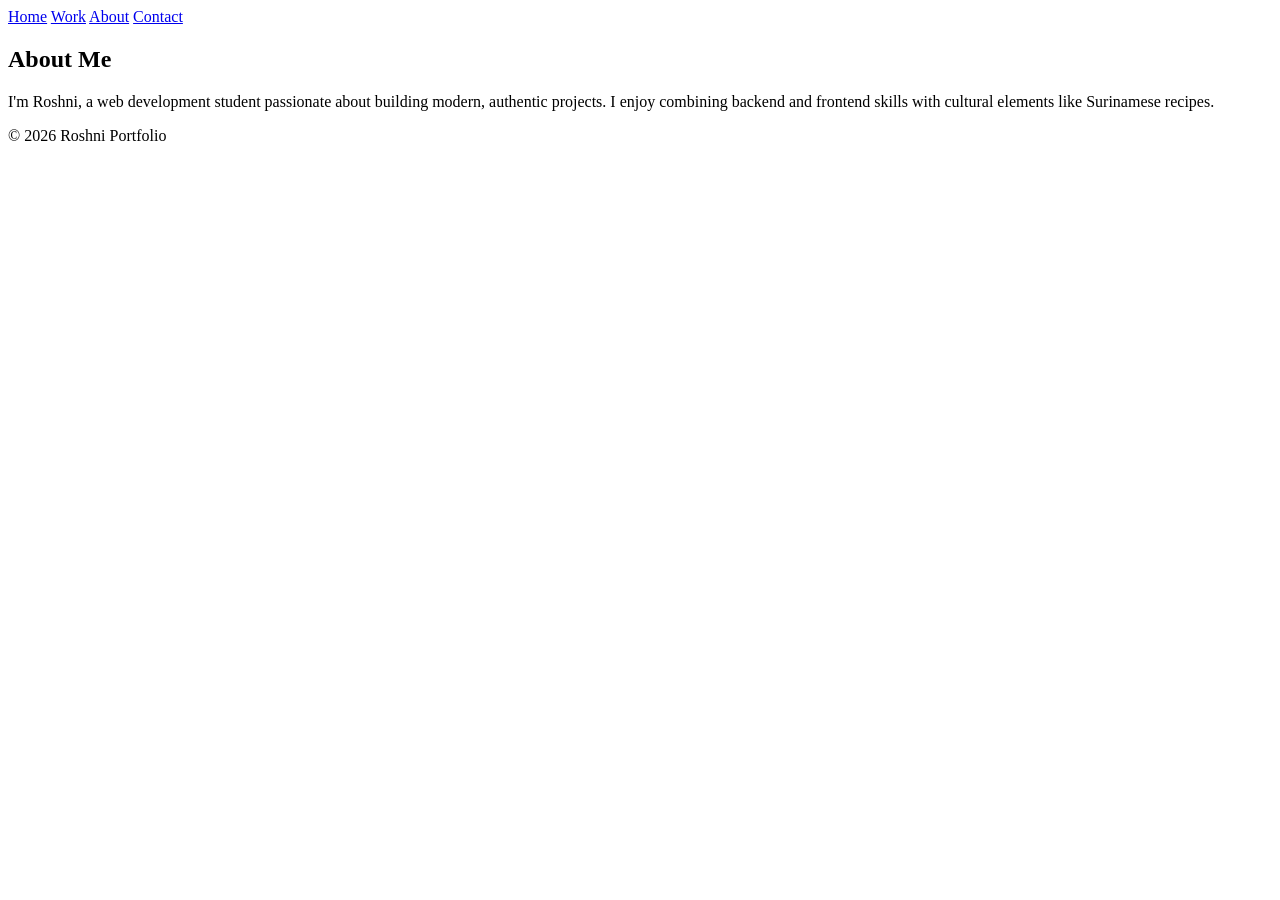
==== about.html @ 7f9c738f "Newly added" ====
<!DOCTYPE html>
<html lang="en">
<head>
  <meta charset="UTF-8">
  <meta name="viewport" content="width=device-width, initial-scale=1.0">
  <title>About | Roshni</title>
  <link rel="stylesheet" href="css/style.css">
</head>
<body>
  <header>
    <nav>
      <a href="index.html">Home</a>
      <a href="work.html">Work</a>
      <a href="about.html">About</a>
      <a href="contact.html">Contact</a>
    </nav>
  </header>

  <main>
    <h2>About Me</h2>
    <p>I'm Roshni, a web development student passionate about building modern, authentic projects. I enjoy combining backend and frontend skills with cultural elements like Surinamese recipes.</p>
  </main>

  <footer>
    <p>&copy; 2026 Roshni Portfolio</p>
  </footer>
</body>
</html>
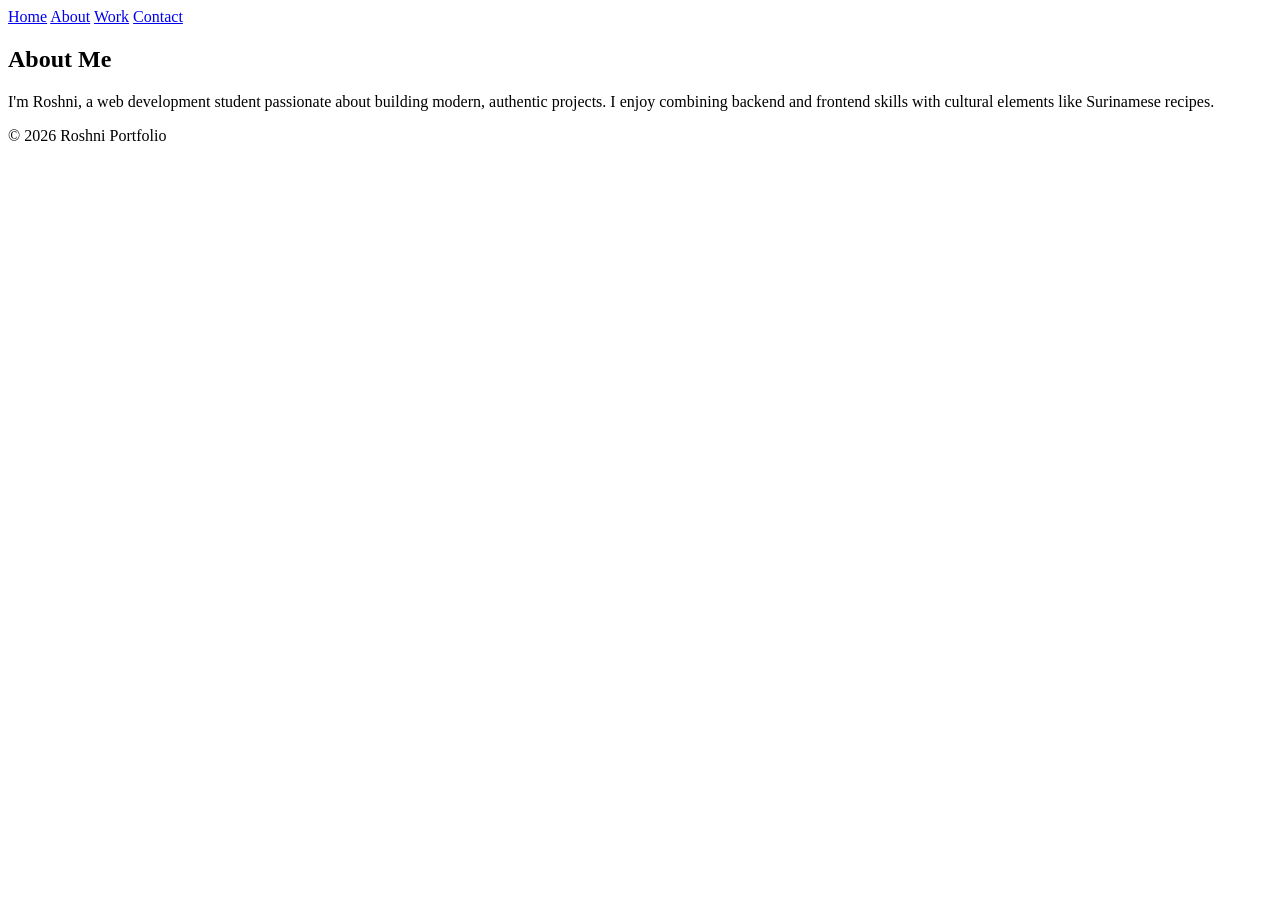
==== commit 9a214e52: "newly added" ====
--- a/about.html
+++ b/about.html
@@ -10,15 +10,16 @@
   <header>
     <nav>
       <a href="index.html">Home</a>
+      <a href="about.html">About</a>
       <a href="work.html">Work</a>
-      <a href="about.html">About</a>
       <a href="contact.html">Contact</a>
     </nav>
   </header>
 
   <main>
     <h2>About Me</h2>
-    <p>I'm Roshni, a web development student passionate about building modern, authentic projects. I enjoy combining backend and frontend skills with cultural elements like Surinamese recipes.</p>
+    <p>I'm Roshni, a web development student passionate about building modern, authentic projects. I enjoy combining backend and frontend skills with cultural elements like Surinamese recipes.
+    </p>
   </main>
 
   <footer>
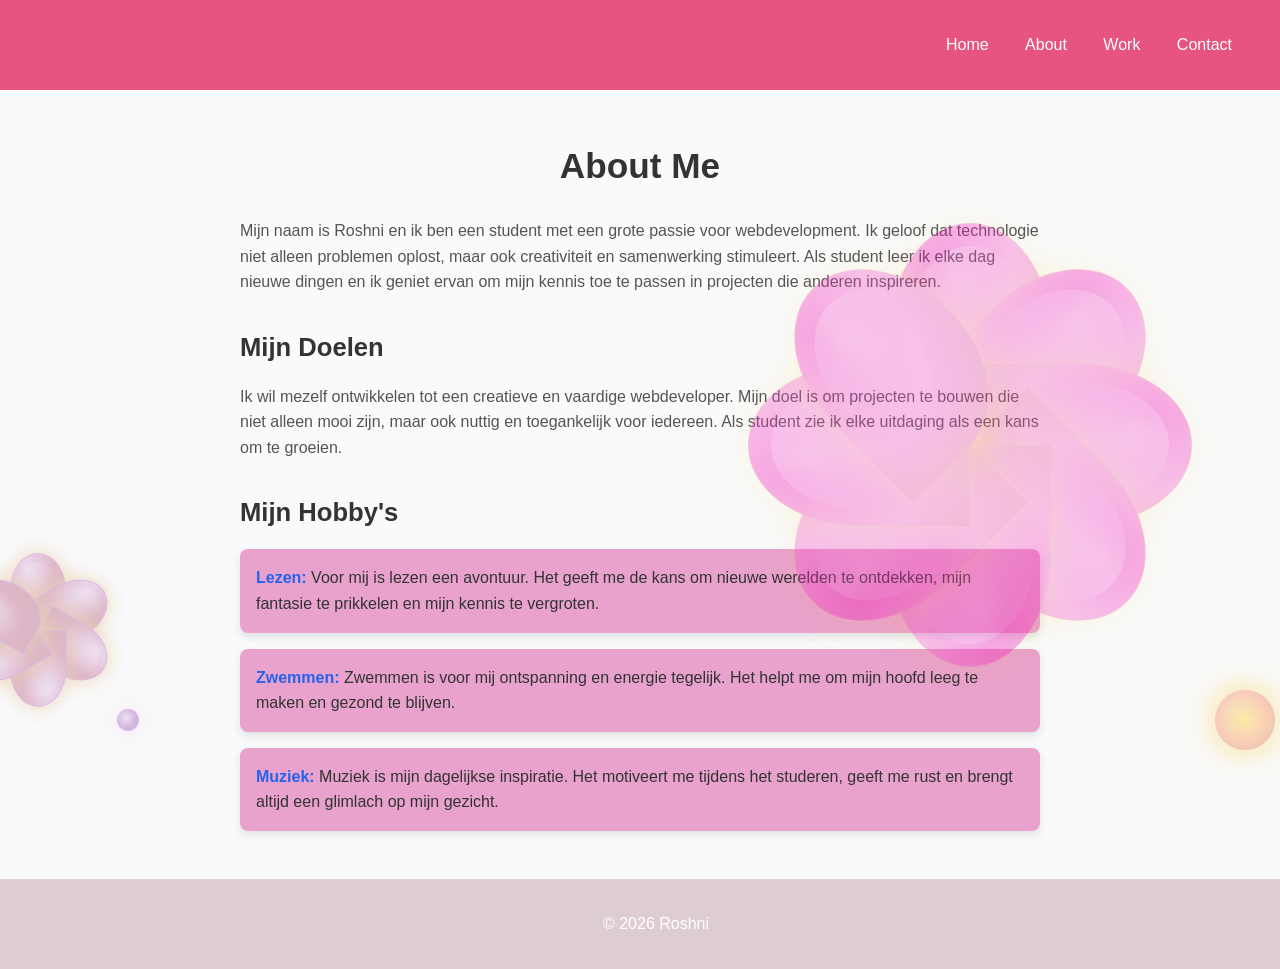
==== commit cea40ba3: "First commit" ====
--- a/about.html
+++ b/about.html
@@ -1,10 +1,10 @@
 <!DOCTYPE html>
-<html lang="en">
+<html lang="nl">
 <head>
   <meta charset="UTF-8">
   <meta name="viewport" content="width=device-width, initial-scale=1.0">
-  <title>About | Roshni</title>
-  <link rel="stylesheet" href="css/style.css">
+  <title>Over Mij - Roshni</title>
+  <link rel="stylesheet" href="css/about.css">
 </head>
 <body>
   <header>
@@ -16,14 +16,65 @@
     </nav>
   </header>
 
-  <main>
-    <h2>About Me</h2>
-    <p>I'm Roshni, a web development student passionate about building modern, authentic projects. I enjoy combining backend and frontend skills with cultural elements like Surinamese recipes.
+  <main id="about">
+    <h1>About Me</h1>
+    <p>
+      Mijn naam is Roshni en ik ben een student met een grote passie voor webdevelopment. 
+      Ik geloof dat technologie niet alleen problemen oplost, maar ook creativiteit en samenwerking stimuleert. 
+      Als student leer ik elke dag nieuwe dingen en ik geniet ervan om mijn kennis toe te passen in projecten die anderen inspireren.
     </p>
+
+    <h2>Mijn Doelen</h2>
+    <p>
+      Ik wil mezelf ontwikkelen tot een creatieve en vaardige webdeveloper. 
+      Mijn doel is om projecten te bouwen die niet alleen mooi zijn, maar ook nuttig en toegankelijk voor iedereen. 
+      Als student zie ik elke uitdaging als een kans om te groeien.
+    </p>
+
+    <h2>Mijn Hobby's</h2>
+    <ul>
+      <li><strong>Lezen:</strong> Voor mij is lezen een avontuur. Het geeft me de kans om nieuwe werelden te ontdekken, mijn fantasie te prikkelen en mijn kennis te vergroten.</li>
+      <li><strong>Zwemmen:</strong> Zwemmen is voor mij ontspanning en energie tegelijk. Het helpt me om mijn hoofd leeg te maken en gezond te blijven.</li>
+      <li><strong>Muziek:</strong> Muziek is mijn dagelijkse inspiratie. Het motiveert me tijdens het studeren, geeft me rust en brengt altijd een glimlach op mijn gezicht.</li>
+    </ul>
+
+   
+   <!-- Achtergrond bloemen -->
+<div class="flowers-wrapper">
+  <!-- GROTE BLOEM - RECHTS (Oranje/Geel) -->
+  <div class="flower big-flower">
+    <div class="petal p1"></div>
+    <div class="petal p2"></div>
+    <div class="petal p3"></div>
+    <div class="petal p4"></div>
+    <div class="petal p5"></div>
+    <div class="petal p6"></div>
+    <div class="petal p7"></div>
+    <div class="petal p8"></div>
+    <div class="flower-center big-center"></div>
+    <div class="sparkle s1"></div>
+    <div class="sparkle s2"></div>
+    <div class="sparkle s3"></div>
+    <div class="sparkle s4"></div>
+  </div>
+
+  <!-- KLEINE BLOEM - LINKS (Paars/Blauw) -->
+  <div class="flower small-flower">
+    <div class="petal sp1"></div>
+    <div class="petal sp2"></div>
+    <div class="petal sp3"></div>
+    <div class="petal sp4"></div>
+    <div class="petal sp5"></div>
+    <div class="petal sp6"></div>
+    <div class="flower-center small-center"></div>
+  </div>
+</div>
   </main>
 
   <footer>
-    <p>&copy; 2026 Roshni Portfolio</p>
+    <p>&copy; 2026 Roshni</p>
   </footer>
+
+  <script src="about.js"></script>
 </body>
-</html>
+</html>
--- a/css/about.css
+++ b/css/about.css
@@ -0,0 +1,473 @@
+/* Algemene stijl */
+body {
+  font-family: 'Segoe UI', Arial, sans-serif;
+  margin: 0;
+  background-color: #f9fafb;
+  color: #333;
+  line-height: 1.6;
+}
+
+/* Header */
+header {
+  background: #E75480;
+  padding: 2rem;
+  text-align: right;
+}
+
+nav a {
+  color: white;
+  margin: 0 1rem;
+  text-decoration: none;
+  font-weight: 500;
+}
+
+nav a:hover {
+  text-decoration: underline;
+}
+
+/* Main sectie */
+#about {
+  max-width: 800px;
+  margin: 3rem auto;
+  padding: 0 1rem;
+}
+
+#about h1 {
+  text-align: center;
+  font-size: 2.2rem;
+  color: #333;
+  margin-bottom: 1.5rem;
+}
+
+#about h2 {
+  font-size: 1.6rem;
+  color: #333;
+  margin-top: 2rem;
+  margin-bottom: 1rem;
+
+}
+
+#about p {
+  font-size: 1rem;
+  color: #555;
+  margin-bottom: 1rem;
+  
+}
+
+/* Hobby lijst */
+#about ul {
+  list-style: none;
+  padding: 0;
+}
+
+#about li {
+  background: rgba(220, 101, 172, 0.579);
+  margin-bottom: 1rem;
+  padding: 1rem;
+  border-radius: 8px;
+  box-shadow: 0 4px 8px rgba(0,0,0,0.1);
+}
+
+#about li strong {
+  color: #2563eb;
+}
+
+/* Afbeelding */
+.corner-img {
+  display: block;
+  max-width: 250px;
+  height: auto;
+  border-radius: 12px;
+  margin: 2rem auto;
+  box-shadow: 0 4px 12px rgba(0,0,0,0.15);
+}
+
+
+
+
+/* Footer */
+footer {
+  background: #8d426341;
+  color: white;
+  text-align: center;
+  padding: 1rem;
+  bottom: 0;
+  width: 100%;
+}
+
+/* Zorg dat alles netjes schaalt */
+img {
+  max-width: 100%;
+  height: auto;
+}
+
+/* Hero sectie responsive */
+.hero {
+  display: flex;
+  flex-direction: column; /* standaard: onder elkaar op mobiel */
+  align-items: center;
+  text-align: center;
+  padding: 2rem 1rem;
+}
+
+.hero-text {
+  max-width: 600px;
+}
+
+/* Project cards responsive */
+.projects-container {
+  display: grid;
+  grid-template-columns: repeat(auto-fit, minmax(280px, 1fr));
+  gap: 20px;
+}
+
+/* Media queries voor grotere schermen */
+@media (min-width: 768px) {
+  .hero {
+    flex-direction: row; /* naast elkaar op tablet/desktop */
+    justify-content: space-between;
+    text-align: left;
+  }
+
+  .profile-pic {
+    margin: 0;
+  }
+
+  .profile-pic img {
+    width: 220px;
+    height: 220px;
+  }
+}
+
+@media (min-width: 1024px) {
+  .hero-text h1 {
+    font-size: 3rem;
+  }
+
+  .hero-text p {
+    font-size: 1.4rem;
+  }
+}
+
+
+/* ============================================================
+   BLOEMEN ACHTERGROND - LEVENDE KLEUREN
+   ============================================================ */
+.flowers-wrapper {
+  position: fixed;
+  inset: 0;
+  pointer-events: none;
+  z-index: 0;
+  overflow: hidden;
+}
+
+/* ============================================================
+   BLOEM BASIS
+   ============================================================ */
+.flower {
+  position: absolute;
+  opacity: 0.35;
+}
+
+.petal {
+  position: absolute;
+  border-radius: 50% 50% 50% 0;
+  transform-origin: bottom center;
+}
+
+/* ============================================================
+   GROTE BLOEM - RECHTS 
+   ============================================================ */
+.big-flower {
+  top: 80%;
+  right: -15rem;
+  transform: translateY(-50%);
+  width: 550px;
+  height: 550px;
+  animation: floatBig 12s ease-in-out infinite;
+}
+
+.big-flower .petal {
+  width: 160px;
+  height: 220px;
+  background: radial-gradient(ellipse at 30% 20%, #f004b1, #f452cc, #cb2da4);
+  box-shadow: 0 0 40px rgba(255, 193, 7, 0.3), inset 0 -20px 40px rgba(255, 152, 0, 0.2);
+  border: 1px solid rgba(255, 193, 7, 0.2);
+}
+
+.big-flower .petal::after {
+  content: '';
+  position: absolute;
+  inset: 10%;
+  border-radius: inherit;
+  background: radial-gradient(ellipse at 40% 20%, rgba(255, 255, 255, 0.3), transparent 60%);
+}
+
+.big-flower .p1 { transform: translate(-50%, -100%) rotate(0deg); }
+.big-flower .p2 { transform: translate(-50%, -100%) rotate(45deg); }
+.big-flower .p3 { transform: translate(-50%, -100%) rotate(90deg); }
+.big-flower .p4 { transform: translate(-50%, -100%) rotate(135deg); }
+.big-flower .p5 { transform: translate(-50%, -100%) rotate(180deg); }
+.big-flower .p6 { transform: translate(-50%, -100%) rotate(225deg); }
+.big-flower .p7 { transform: translate(-50%, -100%) rotate(270deg); }
+.big-flower .p8 { transform: translate(-50%, -100%) rotate(315deg); }
+
+/* Groot midden - goud */
+.big-center {
+  position: absolute;
+  top: 50%;
+  left: 50%;
+  transform: translate(-50%, -50%);
+  width: 60px;
+  height: 60px;
+  border-radius: 50%;
+  background: radial-gradient(circle at 40% 40%, #b3185e5a, #f52187, #620336);
+  box-shadow: 
+    0 0 60px rgba(255, 193, 7, 0.5),
+    0 0 120px rgba(255, 193, 7, 0.25),
+    inset 0 -10px 30px rgba(255, 152, 0, 0.3);
+  z-index: 2;
+  animation: pulseBig 3s ease-in-out infinite;
+}
+
+/* Glow ring grote bloem */
+.big-center::before {
+  content: '';
+  position: absolute;
+  top: -20px;
+  left: -20px;
+  width: 100px;
+  height: 100px;
+  border-radius: 50%;
+  background: radial-gradient(circle, rgba(255, 193, 7, 0.967), transparent 70%);
+  animation: ringBig 4s ease-in-out infinite;
+}
+
+.big-center::after {
+  content: '✦';
+  position: absolute;
+  top: 50%;
+  left: 50%;
+  transform: translate(-50%, -50%);
+  font-size: 24px;
+  color: rgba(255, 215, 0, 0.6);
+  animation: sparkleSpin 8s linear infinite;
+}
+
+/* ============================================================
+   KLEINE BLOEM - LINKS (Paars/Blauw)
+   ============================================================ */
+.small-flower {
+  bottom: 10%;
+  left: 3%;
+  width: 180px;
+  height: 180px;
+  opacity: 0.3;
+  animation: floatSmall 8s ease-in-out infinite;
+}
+
+.small-flower .petal {
+  width: 55px;
+  height: 75px;
+  background: radial-gradient(ellipse at 30% 20%, #ce93d8, #a21f53, #8c1434);
+  box-shadow: 0 0 20px rgba(205, 123, 8, 0.962);
+  border: 1px solid rgba(155, 39, 176, 0.979);
+}
+
+.small-flower .petal::after {
+  content: '';
+  position: absolute;
+  inset: 10%;
+  border-radius: inherit;
+  background: radial-gradient(ellipse at 40% 20%, rgba(255, 255, 255, 0.2), transparent 60%);
+}
+
+.small-flower .sp1 { transform: translate(-50%, -100%) rotate(0deg); }
+.small-flower .sp2 { transform: translate(-50%, -100%) rotate(60deg); }
+.small-flower .sp3 { transform: translate(-50%, -100%) rotate(120deg); }
+.small-flower .sp4 { transform: translate(-50%, -100%) rotate(180deg); }
+.small-flower .sp5 { transform: translate(-50%, -100%) rotate(240deg); }
+.small-flower .sp6 { transform: translate(-50%, -100%) rotate(300deg); }
+
+/* Klein midden - paars */
+.small-center {
+  position: absolute;
+  top: 50%;
+  left: 50%;
+  transform: translate(-50%, -50%);
+  width: 22px;
+  height: 22px;
+  border-radius: 50%;
+  background: radial-gradient(circle at 40% 40%, #e1bee7, #7b1fa2, #4a148c);
+  box-shadow: 0 0 30px rgba(156, 39, 176, 0.35);
+  z-index: 2;
+  animation: pulseSmall 3s ease-in-out infinite;
+}
+
+.small-center::before {
+  content: '';
+  position: absolute;
+  top: -8px;
+  left: -8px;
+  width: 38px;
+  height: 38px;
+  border-radius: 50%;
+  background: radial-gradient(circle, rgba(156, 39, 176, 0.15), transparent 70%);
+  animation: ringSmall 3.5s ease-in-out infinite;
+}
+
+/* ============================================================
+   SPARKLES
+   ============================================================ */
+.sparkle {
+  position: absolute;
+  width: 6px;
+  height: 6px;
+  background: radial-gradient(circle, #fff9c4, #ffd700);
+  border-radius: 50%;
+  box-shadow: 0 0 15px rgba(255, 215, 0, 0.8);
+  animation: sparkleFloat 4s ease-in-out infinite;
+}
+
+.s1 { top: 10%; right: 15%; animation-delay: 0s; }
+.s2 { top: 25%; right: 5%; animation-delay: 1.5s; width: 4px; height: 4px; }
+.s3 { top: 70%; right: 20%; animation-delay: 3s; width: 5px; height: 5px; }
+.s4 { top: 85%; right: 8%; animation-delay: 2s; width: 3px; height: 3px; }
+
+/* ============================================================
+   ANIMATIES
+   ============================================================ */
+@keyframes floatBig {
+  0%, 100% { transform: translateY(-50%) rotate(0deg) scale(1); }
+  50% { transform: translateY(-55%) rotate(4deg) scale(1.03); }
+}
+
+@keyframes floatSmall {
+  0%, 100% { transform: translateY(0) rotate(0deg) scale(1); }
+  50% { transform: translateY(-10px) rotate(6deg) scale(1.05); }
+}
+
+@keyframes pulseBig {
+  0%, 100% { 
+    box-shadow: 0 0 60px rgba(255, 193, 7, 0.5), 0 0 120px rgba(255, 193, 7, 0.25);
+  }
+  50% { 
+    box-shadow: 0 0 80px rgba(255, 193, 7, 0.7), 0 0 160px rgba(255, 193, 7, 0.35);
+  }
+}
+
+@keyframes pulseSmall {
+  0%, 100% { box-shadow: 0 0 30px rgba(156, 39, 176, 0.35); }
+  50% { box-shadow: 0 0 50px rgba(156, 39, 176, 0.55); }
+}
+
+@keyframes ringBig {
+  0%, 100% { transform: scale(1); opacity: 0.6; }
+  50% { transform: scale(1.5); opacity: 0.3; }
+}
+
+@keyframes ringSmall {
+  0%, 100% { transform: scale(1); opacity: 0.5; }
+  50% { transform: scale(1.6); opacity: 0.2; }
+}
+
+@keyframes sparkleFloat {
+  0%, 100% { transform: translateY(0) scale(1); opacity: 0.8; }
+  50% { transform: translateY(-20px) scale(1.5); opacity: 1; }
+}
+
+@keyframes sparkleSpin {
+  0% { transform: translate(-50%, -50%) rotate(0deg); }
+  100% { transform: translate(-50%, -50%) rotate(360deg); }
+}
+
+/* ============================================================
+   RESPONSIVE
+   ============================================================ */
+@media (max-width: 768px) {
+  .big-flower {
+    width: 300px;
+    height: 300px;
+    right: -20px;
+    opacity: 0.3;
+  }
+  
+  .big-flower .petal {
+    width: 90px;
+    height: 120px;
+  }
+  
+  .big-center {
+    width: 35px;
+    height: 35px;
+  }
+  
+  .big-center::before {
+    width: 60px;
+    height: 60px;
+    top: -12px;
+    left: -12px;
+  }
+  
+  .small-flower {
+    width: 120px;
+    height: 120px;
+    bottom: 5%;
+    left: 1%;
+    opacity: 0.25;
+  }
+  
+  .small-flower .petal {
+    width: 35px;
+    height: 50px;
+  }
+  
+  .small-center {
+    width: 16px;
+    height: 16px;
+  }
+  
+  .sparkle { display: none; }
+}
+
+@media (max-width: 480px) {
+  .big-flower {
+    width: 200px;
+    height: 200px;
+    right: -15px;
+    opacity: 0.25;
+  }
+  
+  .big-flower .petal {
+    width: 60px;
+    height: 80px;
+  }
+  
+  .big-center {
+    width: 25px;
+    height: 25px;
+  }
+  
+  .big-center::before {
+    width: 40px;
+    height: 40px;
+    top: -8px;
+    left: -8px;
+  }
+  
+  .small-flower {
+    width: 80px;
+    height: 80px;
+    opacity: 0.2;
+  }
+  
+  .small-flower .petal {
+    width: 25px;
+    height: 35px;
+  }
+  
+  .small-center {
+    width: 12px;
+    height: 12px;
+  }
+}
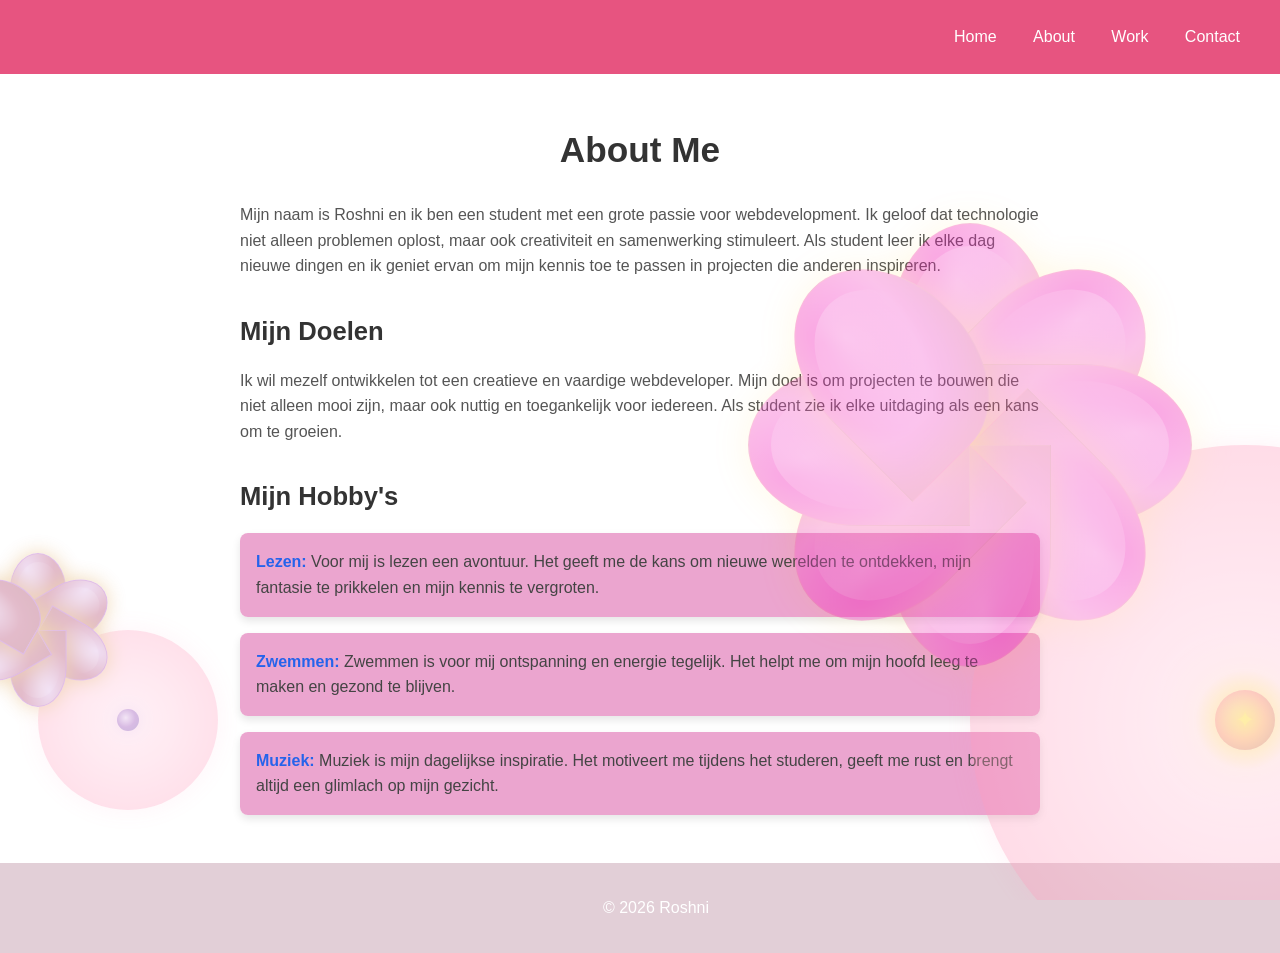
==== commit 4f593cc3: "Update portfolio: kleine aanpassing" ====
--- a/about.html
+++ b/about.html
@@ -5,6 +5,7 @@
   <meta name="viewport" content="width=device-width, initial-scale=1.0">
   <title>Over Mij - Roshni</title>
   <link rel="stylesheet" href="css/about.css">
+   <link rel="stylesheet" href="css/main.css">
 </head>
 <body>
   <header>
--- a/css/main.css
+++ b/css/main.css
@@ -0,0 +1,419 @@
+/* Algemene stijl */
+body {
+  font-family: 'Segoe UI', Arial, sans-serif;
+  margin: 0;
+  background-color: #f9fafb;
+  color: #333;
+  line-height: 1.6;
+}
+
+/* Header */
+header {
+  background: #E75480;
+  color: white;
+  padding: 1.5rem;
+  text-align: right;
+}
+
+nav a {
+  color: white;
+  margin: 0 1rem;
+  text-decoration: none;
+  font-weight: 500;
+}
+
+nav a:hover {
+  text-decoration: underline;
+}
+
+/* Hero sectie */ */
+ .hero {
+  text-align: center;
+  justify-content: space-between;
+  padding: 4rem 1rem;
+  background: linear-gradient(135deg, #9d2e4f63, #E75480);
+  color: white;
+  margin: 0.1rem;
+  padding-left: 1rem;
+}
+
+/* .hero h1 {
+  font-size: 3rem;
+  margin-bottom: 1.5rem;
+  padding-left: 0.5rem; 
+} */
+
+.hero h1 {
+    font-size:3rem;
+    color:#cc5b8f;
+    margin-bottom:1.5rem;
+    margin-top: 3rem;
+}
+
+.hero p {
+  font-size: 1.2rem;
+  margin-bottom: 1rem;
+  padding-left: 0.5rem; 
+}
+
+
+
+.hero .btn {
+  display: inline-block;
+  padding: 0.2rem 1rem;
+  background: white;
+  color: #333;
+  border-radius: 6px;
+  text-decoration: none;
+  font-weight: bold;
+  transition: background 0.2s ease;
+}
+
+.hero .btn:hover {
+  background: #e5e7eb;
+}
+
+.hero-text {
+  max-width: 500px;
+}
+
+#home {
+  max-width: 800px;
+  margin: 3rem auto;
+  padding: 2rem;
+  background: #fff; /* witte achtergrond */
+  border: 3px solid #E75480; /* roze border */
+  border-radius: 12px;       /* afgeronde hoeken */
+  box-shadow: 0 4px 12px rgba(175, 9, 87, 0.959); /* subtiele schaduw */
+}
+
+#home h2 {
+  color: #9d2e4fb3; /* jouw accentkleur */
+  text-align: center;
+  margin-bottom: 1rem;
+}
+
+#home p {
+  font-size: 1rem;
+  color: #444;
+  line-height: 1.6;
+}
+
+
+
+.profile-pic {
+  display: flex;
+  justify-content: center;   /* horizontaal centreren */
+  align-items: center;       /* verticaal centreren */
+  margin: 1rem auto;         /* automatisch centreren */
+  margin-top: 0rem;
+}
+
+.profile-pic img {
+  width: 25rem;              /* kleiner formaat */
+  height: 30rem;
+  object-fit: cover;         /* netjes bijsnijden */
+  border-radius: 50%;        /* ronde vorm */
+  border: 4px solid #FFD700; /* gouden randje */
+  box-shadow: 0 8px 20px rgba(0,0,0,0.4); /* subtiele schaduw */
+  margin-top:0rem;
+}
+
+.profile-pic {
+  margin: 0; /* geen extra ruimte */
+}
+
+
+/* Intro sectie */
+#home {
+  max-width: 800px;
+  margin: 6rem auto;
+  padding: 0 1rem;
+ 
+}
+
+#home h2 {
+  font-size: 2rem;
+  color: #333;
+  margin-bottom: 1rem;
+}
+
+.btn {
+  background-color: #E75480;   /* mooie roze tint */
+  color: white;                /* tekstkleur */
+  padding: 10px 20px;
+  border: none;
+  border-radius: 6px;
+  text-decoration: none;
+  font-weight: bold;
+  cursor: pointer;
+  position:center;
+}
+
+.btn:hover {
+  background-color: #FF007F;   /* iets fellere roze bij hover */
+}
+
+
+/* Footer */
+footer {
+  background: #8d426341;
+  color: white;
+  text-align: center;
+  padding: 1rem;
+  bottom: 0;
+  width: 100%;
+}
+
+/* Current Roles sectie */
+#roles {
+  max-width: 800px;
+  margin: 3rem auto;
+  padding: 1.5rem;
+  background: #fff;
+  border-left: 4px solid #E75480;
+  border-radius: 8px;
+  box-shadow: 0 2px 8px rgba(0,0,0,0.08);
+}
+
+#roles h2 {
+  font-size: 2rem;
+  color: #E75480;
+  margin-bottom: 1rem;
+}
+
+#roles p {
+  font-size: 1rem;
+  color: #444;
+  line-height: 1.6;
+}
+
+/* Recent Work Experience sectie */
+#experience {
+  max-width: 800px;
+  margin: 3rem auto;
+  padding: 1.5rem;
+  background: #f9f9f9;
+  border-radius: 8px;
+  border-left: 4px solid #FF007F;
+  box-shadow: 0 2px 8px rgba(0,0,0,0.08);
+}
+
+#experience h2 {
+  font-size: 2rem;
+  color: #E75480;
+  margin-bottom: 1rem;
+}
+
+#experience p {
+  font-size: 1rem;
+  color: #555;
+}
+
+/* Projects sectie */
+#projects {
+  max-width: 1000px;
+  margin: 3rem auto;
+  padding: 0 1rem;
+}
+
+#projects h2 {
+  font-size: 2rem;
+  color: #E75480;
+  text-align: center;
+  margin-bottom: 2rem;
+}
+
+.projects-container {
+  display: flex;
+  flex-wrap: wrap;
+  gap: 20px;
+  justify-content: center;
+}
+
+.project {
+  background: #fff;
+  padding: 1.2rem;
+  border-radius: 8px;
+  flex: 1 1 280px;
+  box-shadow: 0 4px 10px rgba(0,0,0,0.1);
+  transition: transform 0.2s ease, box-shadow 0.2s ease;
+}
+
+.project h3 {
+  color: #E75480;
+  margin-bottom: 0.8rem;
+}
+
+.project p {
+  font-size: 0.95rem;
+  color: #555;
+}
+
+.project:hover {
+  transform: translateY(-5px);
+  box-shadow: 0 6px 15px rgba(0,0,0,0.15);
+}
+
+/* Skills sectie - Moderne kaartjes stijl */
+#skills {
+  max-width: 900px;
+  margin: 3rem auto;
+  padding: 0 1.5rem;
+}
+
+#skills h2 {
+  font-size: 2.2rem;
+  color: #E75480;
+  text-align: center;
+  margin-bottom: 2.5rem;
+  position: relative;
+}
+
+#skills h2::after {
+  content: '';
+  display: block;
+  width: 60px;
+  height: 4px;
+  background: #E75480;
+  margin: 0.5rem auto 0;
+  border-radius: 2px;
+}
+
+.skills-list {
+  list-style: none;
+  padding: 0;
+  display: grid;
+  grid-template-columns: repeat(auto-fit, minmax(280px, 1fr));
+  gap: 1.2rem;
+}
+
+.skills-list li {
+  background: white;
+  padding: 1.5rem;
+  border-radius: 12px;
+  box-shadow: 0 4px 15px rgba(231, 84, 128, 0.1);
+  border-left: 5px solid #E75480;
+  font-size: 1rem;
+  color: #444;
+  transition: all 0.3s ease;
+  position: relative;
+  padding-left: 2.5rem;
+}
+
+.skills-list li::before {
+  content: '✦';
+  position: absolute;
+  left: 0.8rem;
+  top: 1.4rem;
+  color: #E75480;
+  font-size: 1.2rem;
+}
+
+.skills-list li:hover {
+  transform: translateY(-3px);
+  box-shadow: 0 8px 25px rgba(231, 84, 128, 0.2);
+  border-left-width: 6px;
+}
+
+.skills-list li strong {
+  color: #E75480;
+  display: inline-block;
+  margin-bottom: 0.2rem;
+}
+
+body{
+    margin:0;
+    font-family:Arial, Helvetica, sans-serif;
+    background:white;
+    color:#444;
+}
+
+/* HERO */
+
+/* .hero{
+    min-height:90vh;
+    display:flex;
+    justify-content:space-between;
+    align-items:center;
+    padding:0 8%;
+}
+
+.hero-text{
+    max-width:500px;
+}
+
+.hero h1{
+    font-size:60px;
+    color:#cc5b8f;
+    margin-bottom:15px;
+}
+
+.hero p{
+    font-size:22px;
+    color:#666;
+} */
+
+/* .hero{
+    position:relative;
+    display:flex;
+    justify-content:space-between;
+    align-items:center;
+    min-height:90vh;
+    overflow:hidden;
+} */
+
+/* .hero-text{
+    z-index:2;
+} */
+
+.flower-decoration{
+    position:absolute;
+    right:-80px;
+    top:50%;
+    transform:translateY(-50%);
+    width:500px;
+    height:600px;
+}
+
+.flower{
+    position:absolute;
+    border-radius:50%;
+    background:radial-gradient(circle,#ffd6e7 0%,#ff9cbc 70%,#ff6f9e 100%);
+    box-shadow:0 0 25px rgba(255,150,190,.35);
+}
+
+.flower1{
+    width:180px;
+    height:180px;
+    top:50px;
+    right:80px;
+}
+
+.flower2{
+    width:130px;
+    height:130px;
+    top:180px;
+    right:230px;
+}
+
+.flower3{
+    width:160px;
+    height:160px;
+    top:300px;
+    right:60px;
+}
+
+.flower4{
+    width:90px;
+    height:90px;
+    top:350px;
+    right:250px;
+}
+
+.flower5{
+    width:110px;
+    height:110px;
+    top:470px;
+    right:170px;
+}
